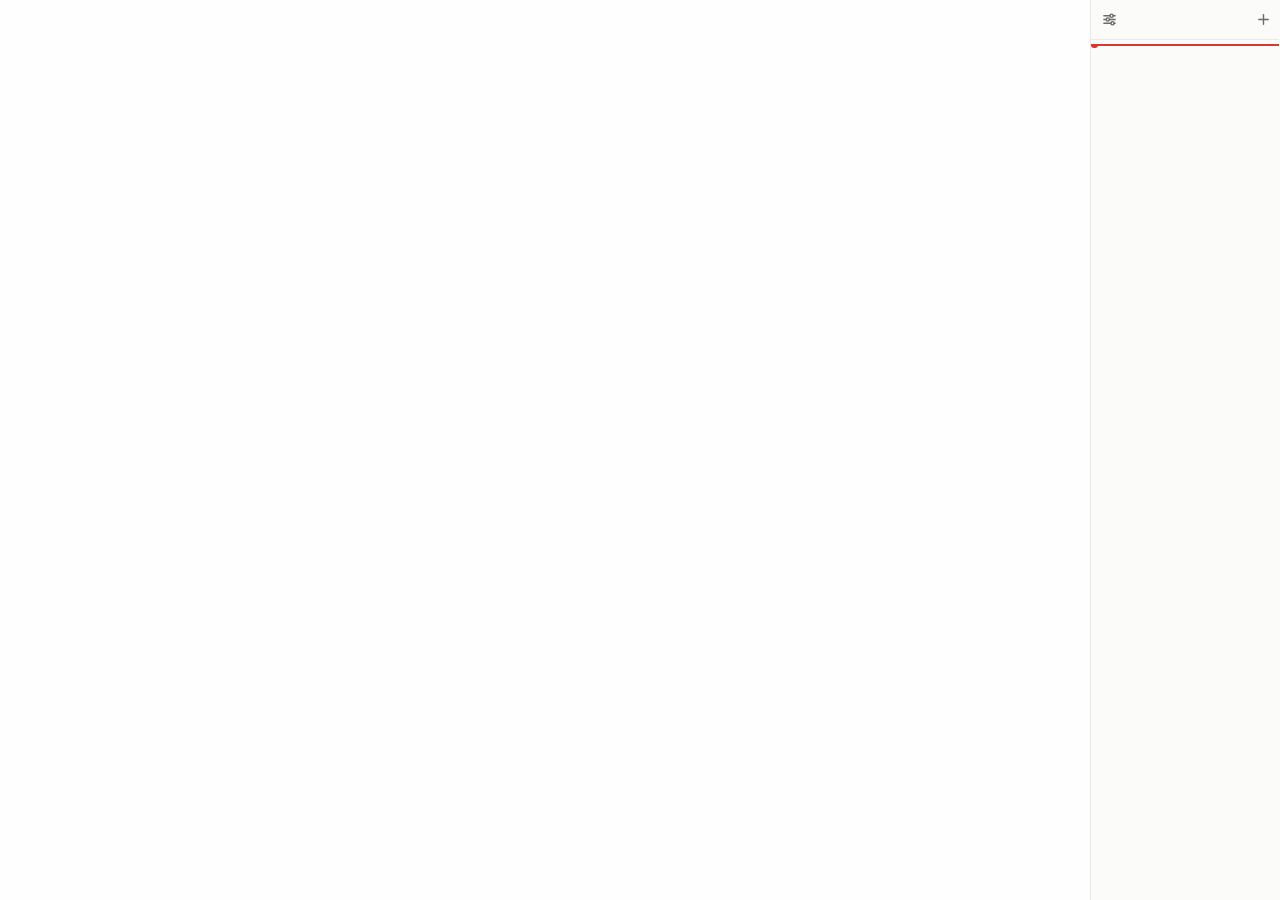
==== ui/index.html @ a6658f84 "Keep the 0 hour label inside the grid Co-Authored-By: Claude Sonnet 5.5 <noreply@anthropic.com>" ====
<!doctype html>
<html class="boot">
<head>
<meta charset="utf-8">
<link rel="stylesheet" href="theme.css">
<style>
  :root { --hour: 40px; --gutter: 22px; }
  * { box-sizing: border-box; margin: 0; }
  [hidden] { display: none !important; }
  /* "Highlight Active Event": a soft glow along the inside edge of the open sidebar, drawn above everything
     (hour labels and the time line included), below the modal backdrop. */
  #glow { position: absolute; inset: 0; z-index: 14; pointer-events: none; border-radius: inherit; transition: box-shadow .3s; }
  body.collapsed #glow { box-shadow: none !important; }
  #backdrop { position: absolute; inset: 0; z-index: 15; background: var(--scrim); }
  #sel { position: absolute; left: 1px; right: 2px; z-index: 4; border-radius: 6px; pointer-events: none;
    background: color-mix(in srgb, var(--focus) 22%, transparent); border: 1px solid var(--focus);
    color: var(--text); padding: 2px 6px; font: 500 10.5px var(--font); }
  #day { cursor: crosshair; }

  html, body { height: 100%; color: var(--text); overflow: hidden;
    font: 12px/1.4 var(--font); -webkit-font-smoothing: antialiased; user-select: none; cursor: default; }
  /* Fixed-width content anchored to the screen edge: the window only reveals it, so nothing reflows while it slides. */
  /* Not plain `transparent`: then the body background would be propagated to the whole canvas and fill the
     island margin / edge strip with an opaque colour. 0.5% alpha is invisible but stops the propagation. */
  html { background: rgba(0, 0, 0, .005); }
  body { height: auto; background: var(--bg); display: flex; flex-direction: column; border-left: 1px solid var(--line); border-right: 1px solid transparent;
    position: absolute; top: var(--pad, 0px); bottom: var(--pad, 0px); right: var(--pad, 0px); left: auto;
    width: var(--w, 190px); min-width: var(--w, 190px); }
  :root[data-side="left"] body { right: auto; left: var(--pad, 0px); border-left-color: transparent; border-right-color: var(--line); }
  /* Island mode: a floating, fully bordered card with macOS-like rounded corners and a transparent margin. */
  :root[data-island] body { border-color: var(--line); border-radius: var(--r, 12px); }
  /* Slide mode: the window keeps its full width and slides; the body shrinks towards the visible sliver. */
  :root[data-slide] body { right: auto; left: var(--pad, 0px); }

  /* ---- auto-hidden strip: the same elements, transitioned (no swap), in step with the window slide ---- */
  body.collapsed, :root[data-side] body.collapsed, :root[data-island] body.collapsed {
    background: transparent; border-color: transparent !important; border-radius: 0; top: 0; bottom: 0; right: 0; }
  :root[data-side="left"] body.collapsed { right: auto; left: 0; }
  body.collapsed { width: 100%; min-width: 0; }
  :root[data-slide] body.collapsed { width: var(--strip, 10px); min-width: var(--strip, 10px); left: 0; right: auto; }
  :root[data-slide][data-side="left"] body.collapsed { left: calc(var(--ww, 190px) - var(--strip, 10px)); }
  body.collapsed header, body.collapsed #allday, body.collapsed .hour { opacity: 0; pointer-events: none; }
  body.collapsed #msg { display: none; }
  body.collapsed #day { margin-left: 0; }
  body.collapsed .ev .tm, body.collapsed .ev .tt { display: none; }
  body.collapsed .ev { font-size: 0 !important; padding: 0; border-radius: 2px; left: 1px !important; width: calc(100% - 2px) !important; opacity: var(--pv-op, .6); box-shadow: none; }
  body.collapsed .ev.past { opacity: calc(var(--pv-op, .6) * .5); }
  body.collapsed .ev.active { opacity: 1; }   /* the running event stays at full strength in the preview */
  body.collapsed #now { left: 0; }
  /* Hovering the strip: preview bars fade out in 0.1 s while the sidebar is about to open. */
  body.collapsed.hover .ev, body.collapsed.hover .ev.past, body.collapsed.hover .ev.active, body.collapsed.hover #now { opacity: 0; transition: opacity .1s linear; }
  /* Transitions live on the collapsed state only: collapsing animates, expanding is instant. */
  body.collapsed { transition: width .16s ease-out, min-width .16s ease-out, left .16s ease-out, right .16s ease-out, top .16s ease-out,
    bottom .16s ease-out, border-radius .16s ease-out, background-color .16s, border-color .16s; }
  body.collapsed header, body.collapsed #allday, body.collapsed .hour, body.collapsed #day, body.collapsed .ev {
    transition: opacity .16s ease-out, margin .16s ease-out, left .16s ease-out, width .16s ease-out,
    padding .16s ease-out, border-radius .16s; }

  /* ---- header ---- */
  /* min-height: the buttons are absolutely positioned, so without weekday/date the header would collapse. */
  header { text-align: center; padding: 10px 40px 9px; border-bottom: 1px solid var(--line); position: relative; min-height: 40px; }
  header b, header span { display: block; white-space: nowrap; overflow: hidden; text-overflow: ellipsis; }
  header b { font: 500 16px/1.15 var(--serif); letter-spacing: -.02em; }
  header span { margin-top: 2px; color: var(--muted); font-size: 10.5px; letter-spacing: .01em; }
  header .tools { position: absolute; left: 5px; top: 7px; display: flex; flex-direction: column; gap: 2px; }
  header .tools.r { left: auto; right: 5px; }
  header button { width: 24px; height: 24px; display: grid; place-items: center; border: 0; border-radius: 6px;
    background: transparent; color: var(--muted); cursor: pointer; transition: background-color .12s, color .12s, transform .12s; }
  header button:hover { background: var(--hover); color: var(--text); }
  header button:active { transform: scale(.94); }
  header svg { width: 15px; height: 15px; fill: none; stroke: currentColor; stroke-width: 1.5; stroke-linecap: round; stroke-linejoin: round; }
  :focus-visible { outline: 2px solid var(--focus); outline-offset: 1px; }

  /* ---- timeline ---- */
  #allday { padding: 4px 4px 0 var(--gutter); }
  #allday div { border-radius: 6px; padding: 2px 6px; margin-bottom: 2px; font-weight: 500;
    white-space: nowrap; overflow: hidden; text-overflow: ellipsis; }
  #scroll { flex: 1; overflow: hidden; min-height: 0; }
  #day { position: relative; height: 100%; margin-left: var(--gutter); }
  .hour { position: absolute; left: calc(var(--gutter) * -1); right: 0; border-top: 1px solid var(--line); pointer-events: none; }
  .hour span { position: absolute; left: 0; width: calc(var(--gutter) - 5px); text-align: right; top: -6px;
    background: var(--bg); color: var(--muted); font: 500 9px/12px var(--font); letter-spacing: 0; }
  /* Labels sit centred on their line; the first one would stick out above the grid and get clipped. */
  .hour[data-h="0"] span { top: 1px; }
  .ev { position: absolute; border-radius: 6px; padding: 0 6px; overflow: hidden; font-weight: 500; line-height: 1.2;
    font-size: var(--ev-fs, 11px); display: flex; align-items: center; gap: 6px; }
  .ev .tt { flex: 1 1 auto; min-width: 0; overflow: hidden; text-overflow: ellipsis; white-space: nowrap; }
  .ev .tm { flex: none; font-size: .88em; opacity: .78; white-space: nowrap; }
  /* Tiers by rendered height: l2 = title + time on two lines, l1 = one line (time beside the title),
     l0 = compact title only, mini = too small for text (name stays in the tooltip). */
  .ev.l2 { flex-direction: column; align-items: flex-start; justify-content: flex-start; gap: 1px; padding-top: 4px; }
  .ev.l2 .tt { flex: 0 1 auto; width: 100%; }
  .ev.l2.tall .tt { white-space: normal; display: -webkit-box; -webkit-line-clamp: 2; -webkit-box-orient: vertical; }
  .ev.l0 { font-size: calc(var(--ev-fs, 11px) - 1px); }
  .ev.mini { font-size: 0; padding: 0; }
  .ev.active { z-index: 7; box-shadow: 0 0 0 1px var(--bg), 0 0 0 2.5px var(--ev-c), 0 0 8px 1px color-mix(in srgb, var(--ev-c) 45%, transparent); }
  .ev.editable { cursor: grab; }
  .ev.dragging { z-index: 8; cursor: grabbing; outline: 2px solid var(--text); outline-offset: -1px; }
  #tip { position: absolute; z-index: 12; left: 2px; padding: 2px 7px; border-radius: 6px; background: var(--panel);
    border: 1px solid var(--line); color: var(--text); font: 500 10.5px var(--font); font-variant-numeric: tabular-nums;
    pointer-events: none; white-space: nowrap; }
  #now { position: absolute; left: calc(var(--gutter) * -1); right: 0; height: 1.5px; background: var(--now); z-index: 10; pointer-events: none; }
  #now::before { content: ""; position: absolute; left: 0; top: -2.5px; width: 6.5px; height: 6.5px; border-radius: 50%; background: var(--now); }
  #msg { padding: 16px 12px; color: var(--muted); text-align: center; line-height: 1.5; font-size: 11px; }

  /* ---- color menu & event form: flat panels, hairline borders ---- */
  #cmenu { position: absolute; z-index: 30; padding: 10px; background: var(--panel); border: 1px solid var(--line);
    border-radius: 10px; display: grid; grid-template-columns: repeat(6, 18px); gap: 8px; }
  #cmenu .sw { width: 18px; height: 18px; border-radius: 50%; border: 0; cursor: pointer; padding: 0;
    outline: 1px solid color-mix(in srgb, var(--text) 14%, transparent); outline-offset: 0; transition: transform .12s; }
  #cmenu .sw:hover { transform: scale(1.18); }
  #cmenu.list { grid-template-columns: 1fr; gap: 2px; padding: 6px; min-width: 150px; }
  #cmenu .acts { grid-column: 1 / -1; display: flex; flex-direction: column; margin: 2px -4px -4px; }
  #cmenu .act { text-align: left; padding: 6px 8px; border: 0; border-radius: 6px; background: none;
    color: var(--text); font: 500 12px var(--font); cursor: pointer; }
  #cmenu .act:hover { background: var(--hover); }
  #cmenu .act.danger { color: var(--danger); }
  .is-hidden { opacity: .45; outline: 1px dashed var(--muted); outline-offset: -1px; }

  #form { position: absolute; left: 8px; right: 8px; bottom: 8px; z-index: 20; padding: 12px;
    background: var(--panel); border: 1px solid var(--line); border-radius: 10px;
    display: flex; flex-direction: column; gap: 8px; user-select: text; }
  #form input, #form select { width: 100%; padding: 6px 8px; border-radius: 6px; border: 1px solid var(--line);
    background: var(--bg); color: var(--text); font: inherit; }
  #form input:focus, #form select:focus { outline: 2px solid var(--focus); outline-offset: -1px; border-color: transparent; }
  #form input[type=time] { font-size: 12px; }
  #form .row { display: flex; gap: 6px; align-items: center; color: var(--muted); }
  #form .row input { min-width: 0; }
  #form button { flex: 1; padding: 6px 0; border-radius: 6px; border: 1px solid var(--line);
    background: transparent; color: var(--text); font: 500 12px var(--font); cursor: pointer; transition: background-color .12s, transform .12s; }
  #form button:hover { background: var(--hover); }
  #form button:active { transform: scale(.98); }
  #form button.primary { background: var(--btn); border-color: var(--btn); color: var(--btn-ink); }
  #form button.primary:hover { opacity: .88; }
  #form button.danger { color: var(--danger); border-color: transparent; }
  #err { color: var(--danger); font-size: 11px; }
  #form { max-height: calc(100% - 16px); overflow-y: auto; }
  /* Narrow sidebars: stack the time fields, tighten paddings so nothing is cut off. */
  @media (max-width: 220px) {
    #form { left: 6px; right: 6px; bottom: 6px; padding: 8px; gap: 6px; }
    #form .row.times { flex-direction: column; align-items: stretch; gap: 4px; }
    #form .row.times .dash { display: none; }
    #form input, #form select { padding: 5px 6px; }
    header { padding-left: 34px; padding-right: 34px; }
    .ev { padding: 0 4px; gap: 4px; }
    .ev.l2 { padding-top: 3px; }
  }
  html.boot * { transition: none !important; }
</style>
</head>
<body>
<header>
  <div class="tools">
    <button id="gear" title="Settings" aria-label="Settings"><svg viewBox="0 0 16 16"><path d="M2 4h6.5M11.9 4H14M2 8h2.5M7.9 8H14M2 12h7.5M12.9 12H14"/><circle cx="10.2" cy="4" r="1.7"/><circle cx="6.2" cy="8" r="1.7"/><circle cx="11.2" cy="12" r="1.7"/></svg></button>
  </div>
  <b id="weekday"></b><span id="date"></span>
  <div class="tools r"><button id="add" title="New event" aria-label="New event"><svg viewBox="0 0 16 16"><path d="M8 3v10M3 8h10"/></svg></button></div>
</header>
<div id="msg" hidden>Waiting for calendar access…<br>System Settings → Privacy &amp; Security → Calendars</div>
<div id="allday"></div>
<div id="scroll"><div id="day"><div id="now"></div><div id="sel" hidden></div></div></div>

<div id="glow"></div>
<div id="backdrop" hidden></div>
<div id="cmenu" hidden></div>
<form id="form" hidden>
  <input id="f-title" placeholder="Event title" autocomplete="off" required>
  <select id="f-cal"></select>
  <div class="row times"><input id="f-start" type="time" required><span class="dash">–</span><input id="f-end" type="time" required></div>
  <div id="err"></div>
  <div class="row"><button type="button" id="f-cancel">Cancel</button><button class="primary">Save</button></div>
</form>

<script src="palette.js"></script>
<script>
// Initial state arrives synchronously from Rust, so the first paint is already correct.
const SC = window.__SC || {};
if (SC.slide) document.documentElement.dataset.slide = '';
if (SC.collapsed) document.body.classList.add('collapsed');
requestAnimationFrame(() => requestAnimationFrame(() => document.documentElement.classList.remove('boot')));
const { invoke } = window.__TAURI__.core;
const { listen } = window.__TAURI__.event;
const $ = (id) => document.getElementById(id);
let HOUR = 40, MIN = HOUR / 60;  // fitted to the window height so all 24 h are always visible
let events = [], calendars = [], cfg = {}, dayStart = 0, scrolled = false, editing = null;

for (let h = 0; h < 24; h++) {
  const el = document.createElement('div');
  el.className = 'hour';
  el.dataset.h = h;
  $('day').appendChild(el);
}

// Fit exactly 24 hours into the available height; no scrolling.
function fit() {
  const h = $('scroll').clientHeight;
  if (!h) return;
  HOUR = h / 24; MIN = HOUR / 60;
  document.querySelectorAll('.hour').forEach((el) => (el.style.top = el.dataset.h * HOUR + 'px'));
  // Small screens get tighter rows: scale entry text with the hour height (9.5-12 px).
  document.documentElement.style.setProperty('--ev-fs', Math.max(9.5, Math.min(12, HOUR * 0.27)) + 'px');
}

// One place builds an entry's geometry and content, used by render() and while dragging.
function styleEv(el, e, start, end) {
  const top = Math.max(0, (start - dayStart) / 60000) * MIN;
  const bottom = Math.min(24 * 60, (end - dayStart) / 60000) * MIN;
  const h = Math.max(16, bottom - top - 1);
  el.style.top = top + 'px';
  el.style.height = h + 'px';
  el.classList.remove('l2', 'l1', 'l0', 'mini', 'tall');
  const tier = h >= 40 ? 'l2' : 'l1';
  el.classList.add(tier);
  if (h >= 60) el.classList.add('tall');
  el.textContent = '';
  const tt = document.createElement('span');
  tt.className = 'tt'; tt.textContent = e.title;
  el.appendChild(tt);
  // Inline time only in a full-width column (side-by-side entries are too narrow for it).
  if (tier === 'l2' || (e.cols || 1) === 1) {
    const tm = document.createElement('span');
    tm.className = 'tm'; tm.textContent = `${hm(start)}–${hm(end)}`;
    el.appendChild(tm);
  }
  el.title = `${e.title} · ${e.calendar} · ${hm(start)}–${hm(end)}`;
}
function showTip(el, start, end) {
  let tip = $('tip');
  if (!tip) { tip = document.createElement('div'); tip.id = 'tip'; $('day').appendChild(tip); }
  tip.hidden = false;
  tip.textContent = `${hm(start)}–${hm(end)}`;
  const top = parseFloat(el.style.top), h = parseFloat(el.style.height);
  tip.style.top = (top >= 24 ? top - 23 : top + h + 4) + 'px';
}

const pad = (n) => String(n).padStart(2, '0');
const hm24 = (ms) => { const d = new Date(ms); return `${pad(d.getHours())}:${pad(d.getMinutes())}`; };
// Display format honours "Use 12-Hour Time Format"; inputs of type=time always need hm24.
const hm = (ms) => {
  if (!cfg.use_12_hour) return hm24(ms);
  const d = new Date(ms);
  return `${d.getHours() % 12 || 12}:${pad(d.getMinutes())}`;   // 12-hour clock, no AM/PM
};
const atTime = (str) => { const [h, m] = str.split(':').map(Number); const d = new Date(dayStart); d.setHours(h, m, 0, 0); return d.getTime(); };
function hourLabel(h) {
  return cfg.use_12_hour ? h % 12 || 12 : h;
}
function fmtLeft(ms) {
  const m = Math.max(1, Math.round(ms / 60000));
  return m >= 60 ? `${Math.floor(m / 60)}h ${m % 60}m` : `${m}m`;
}

function applyTheme() {
  const root = document.documentElement;
  if (cfg.theme === 'light' || cfg.theme === 'dark') root.dataset.theme = cfg.theme; else delete root.dataset.theme;
  root.style.setProperty('--w', cfg.width + 'px');
  const pad = cfg.island_mode ? 8 : 0;
  root.style.setProperty('--pad', pad + 'px');
  root.style.setProperty('--ww', cfg.width + 2 * pad + 'px');
  if (cfg.island_mode) root.dataset.island = ''; else delete root.dataset.island;
  $('weekday').hidden = !cfg.show_weekday;
  document.querySelector('header').hidden = !cfg.show_header;
  root.style.setProperty('--strip', cfg.strip_width + 'px');
  root.style.setProperty('--pv-op', cfg.preview_opacity);
  $('date').hidden = !cfg.show_date;
  root.dataset.side = cfg.side;
  document.querySelectorAll('.hour').forEach((el) => (el.innerHTML = `<span>${hourLabel(+el.dataset.h)}</span>`));
  $('now').hidden = !cfg.show_time_indicator;
}

// Lay overlapping events side by side in columns.
// Calendar priority = its position in Settings → Calendars (lower index wins).
const rank = (e) => { const i = cfg.calendars.findIndex((c) => c.id === e.calendar_id); return i < 0 ? 1e6 : i; };

function layout(list) {
  const cols = [];
  list.sort((a, b) => a.start - b.start || rank(a) - rank(b) || b.end - a.end);
  for (const e of list) {
    let i = cols.findIndex((end) => end <= e.start);
    if (i < 0) { i = cols.length; cols.push(0); }
    cols[i] = e.end;
    e.col = i;
  }
  for (const e of list) {
    e.cols = 1 + Math.max(...list.filter((o) => o.start < e.end && o.end > e.start).map((o) => o.col));
  }
}

// ---- custom colors, drag to move, drag edges to resize ---------------------------

// Black or white text, whichever reads better on the entry colour (WCAG relative luminance).
function ink(hex) {
  const m = /^#?([0-9a-f]{6})$/i.exec(hex || '');
  if (!m) return '#fff';
  const [r, g, b] = [0, 2, 4].map((i) => {
    const c = parseInt(m[1].slice(i, i + 2), 16) / 255;
    return c <= 0.03928 ? c / 12.92 : ((c + 0.055) / 1.055) ** 2.4;
  });
  const L = 0.2126 * r + 0.7152 * g + 0.0722 * b;
  return 1.05 / (L + 0.05) >= (L + 0.05) / 0.05 ? '#ffffff' : '#111111';
}
const darkMq = matchMedia('(prefers-color-scheme: dark)');
const isDark = () => scIsDark(cfg.theme);
const tone = (p) => scTone(p, cfg.theme);
// A calendar can override its colour in Settings → Calendars; otherwise its own colour, livened up.
const calPref = (e) => (cfg.calendars || []).find((c) => c.id === e.calendar_id) || {};
function defaultColor(e) {
  const p = scFind(calPref(e).color);
  return p ? tone(p) : scSoften(e.color, cfg.theme);
}
function colorOf(e) {
  const custom = (cfg.event_colors || {})[e.id];
  const p = scFind(custom);
  if (p) return tone(p);
  return /^#/.test(custom || '') ? custom : defaultColor(e);
}
darkMq.addEventListener('change', () => render());

function closeColorMenu() {
  if ($('cmenu').hidden) return;
  $('cmenu').hidden = true;
  if ($('form').hidden) invoke('set_pinned', { pinned: false });
}

// Right-click menu; hovering a swatch previews the colour on the entry itself.
let showHidden = false;                       // "Show hidden events" view, per session
const isHiddenEv = (e) => (cfg.hidden_events || []).includes(e.id);

function addAction(menu, label, fn, danger) {
  const b = document.createElement('button');
  b.className = 'act' + (danger ? ' danger' : '');
  b.textContent = label;
  b.onclick = fn;
  menu.appendChild(b);
  return b;
}
function showMenu(menu, m) {
  menu.hidden = false;
  invoke('set_pinned', { pinned: true });
  menu.style.left = Math.max(6, Math.min(innerWidth - menu.offsetWidth - 6, m.clientX - menu.offsetWidth / 2)) + 'px';
  menu.style.top = Math.max(6, Math.min(innerHeight - menu.offsetHeight - 6, m.clientY + 10)) + 'px';
}

// Right-click on the empty board.
function openBoardMenu(m) {
  if (document.body.classList.contains('collapsed')) return;
  const menu = $('cmenu');
  menu.innerHTML = '';
  menu.classList.add('list');
  menu.style.gridTemplateColumns = '';
  addAction(menu, 'Reload', async () => { closeColorMenu(); calendars = []; await loadConfig(); refresh(); });
  const n = (cfg.hidden_events || []).length;
  addAction(menu, (showHidden ? 'Hide' : 'Show') + ' hidden events' + (n ? ` (${n})` : ''),
    () => { showHidden = !showHidden; closeColorMenu(); render(); });
  addAction(menu, 'Settings…', () => { closeColorMenu(); invoke('open_settings'); });
  showMenu(menu, m);
}
document.addEventListener('contextmenu', (m) => {
  m.preventDefault();                           // no WebKit menu (Reload / Inspect) anywhere
  if (!m.target.closest('.ev, #cmenu, #form, #allday > div')) openBoardMenu(m);
});

// Right-click on an entry: colour, hide, delete. Hovering a swatch previews the colour on the entry.
function openColorMenu(m, e, el) {
  if (document.body.classList.contains('collapsed')) return;
  const current = colorOf(e);
  const menu = $('cmenu');
  menu.classList.remove('list');
  const preview = (c) => { el.style.background = c; el.style.color = ink(c); };
  const commit = (id) => { invoke('set_event_color', { id: e.id, color: id }); closeColorMenu(); };
  menu.innerHTML = '';
  for (const p of PALETTE) {
    const b = document.createElement('button');
    b.className = 'sw'; b.style.background = tone(p); b.title = p.id;
    b.onmouseenter = () => preview(tone(p));
    b.onmouseleave = () => preview(current);
    b.onclick = () => commit(p.id);
    menu.appendChild(b);
  }
  // Actions: a tight list under the swatches; "Use calendar colour" is just another item.
  const acts = document.createElement('div');
  acts.className = 'acts';
  menu.appendChild(acts);
  const reset = addAction(acts, 'Use calendar colour', () => commit(null));
  reset.onmouseenter = () => preview(defaultColor(e));
  reset.onmouseleave = () => preview(current);
  addAction(acts, isHiddenEv(e) ? 'Unhide event' : 'Hide event',
    () => { invoke('set_event_hidden', { id: e.id, hidden: !isHiddenEv(e) }); closeColorMenu(); });
  if (e.editable) {
    // Two clicks: deleting removes the event from the calendar itself.
    addAction(acts, 'Delete event', function () {
      if (!this.dataset.sure) { this.dataset.sure = '1'; this.textContent = 'Click again to delete'; return; }
      invoke('delete_event', { id: e.id }).then(() => { closeColorMenu(); refresh(); }).catch((err) => console.error(err));
    }, true);
  }

  // As many swatch columns as fit the sidebar (6, 4, 3 or 2), so the menu is never cut off.
  const fit = Math.floor((innerWidth - 12 - 20 + 8) / 26);
  const cols = [6, 4, 3, 2].find((n) => n <= fit) || 2;
  menu.style.gridTemplateColumns = `repeat(${cols}, 18px)`;
  showMenu(menu, m);
}
document.addEventListener('mousedown', (ev) => { if (!$('cmenu').hidden && !$('cmenu').contains(ev.target)) closeColorMenu(); }, true);

// Grab the top/bottom edge to resize, the body to move. Snaps to 15 min; a plain click opens the form.
let evDrag = null;
function edgeMode(m, el) {
  const r = el.getBoundingClientRect(), y = m.clientY - r.top, edge = r.height > 28 ? 5 : 4;
  return y < edge && r.height > 28 ? 'top' : y > r.height - edge ? 'bottom' : 'move';
}
function startEvDrag(m, e, el) {
  m.preventDefault(); m.stopPropagation();
  evDrag = { e, el, mode: edgeMode(m, el), y0: m.clientY, ns: e.start, ne: e.end, moved: false };
}
window.addEventListener('mousemove', (m) => {
  if (!evDrag) return;
  const d = evDrag, dy = m.clientY - d.y0;
  if (!d.moved && Math.abs(dy) < 3) return;
  d.moved = true; d.el.classList.add('dragging');
  const step = Math.round(dy / MIN / 15) * 15 * 60000, dayEnd = dayStart + 864e5, min15 = 15 * 60000;
  let { start, end } = d.e;
  if (d.mode === 'move') {
    const len = end - start;
    start = Math.max(dayStart, Math.min(dayEnd - len, start + step)); end = start + len;
  } else if (d.mode === 'top') {
    start = Math.max(dayStart, Math.min(end - min15, start + step));
  } else {
    end = Math.min(dayEnd, Math.max(start + min15, end + step));
  }
  d.ns = start; d.ne = end;
  styleEv(d.el, d.e, start, end);
  showTip(d.el, start, end);
});
window.addEventListener('mouseup', async () => {
  if (!evDrag) return;
  const d = evDrag; evDrag = null;
  d.el.classList.remove('dragging');
  if ($('tip')) $('tip').hidden = true;
  if (!d.moved) { openForm(d.e); return; }
  try {
    await invoke('save_event', { event: { id: d.e.id, title: d.e.title, calendar_id: d.e.calendar_id, start: d.ns, end: d.ne } });
  } catch (err) { console.error(err); }
  refresh();
});

function render() {
  fit();
  const now = Date.now();
  document.querySelectorAll('.ev').forEach((el) => el.remove());
  $('allday').innerHTML = '';

  const shown = events.filter((e) => (cfg.calendars.find((c) => c.id === e.calendar_id) || {}).visible !== false
    && (showHidden || !isHiddenEv(e)));
  const timed = shown.filter((e) => !e.all_day);
  layout(timed);
  if (cfg.display_all_day_events) {
    for (const e of shown.filter((e) => e.all_day).sort((a, b) => rank(a) - rank(b))) {
      const el = document.createElement('div');
      el.style.background = colorOf(e);
      el.style.color = ink(colorOf(e));
      el.textContent = e.title;
      if (isHiddenEv(e)) el.classList.add('is-hidden');
      el.oncontextmenu = (m) => { m.preventDefault(); openColorMenu(m, e, el); };
      $('allday').appendChild(el);
    }
  }
  for (const e of [...timed].sort((a, b) => rank(b) - rank(a))) {
    const el = document.createElement('div');
    el.className = 'ev' + (e.editable ? ' editable' : '');
    el.style.cssText = `left:calc(${(e.col / e.cols) * 100}% + 3px);width:calc(${100 / e.cols}% - 6px);` +
      `background:${colorOf(e)};color:${ink(colorOf(e))}`;
    styleEv(el, e, e.start, e.end);
    if (isHiddenEv(e)) el.classList.add('is-hidden');
    if (cfg.show_glowing_border && e.start <= now && e.end > now) {
      el.classList.add('active');
      el.style.setProperty('--ev-c', colorOf(e));
    }
    el.oncontextmenu = (m) => { m.preventDefault(); openColorMenu(m, e, el); };
    if (e.editable) {
      el.onmousedown = (m) => { if (m.button === 0 && !document.body.classList.contains('collapsed')) startEvDrag(m, e, el); };
      el.onmousemove = (m) => { if (!evDrag) el.style.cursor = edgeMode(m, el) === 'move' ? 'grab' : 'ns-resize'; };
    }
    $('day').appendChild(el);
  }

  const nowY = ((now - dayStart) / 60000) * MIN;
  $('now').style.top = nowY + 'px';

  // Menu bar: current event with time left, else the next one.
  const cur = timed.find((e) => e.start <= now && e.end > now);
  $('glow').style.boxShadow = cfg.show_glowing_border && cur && !document.body.classList.contains('collapsed')
    ? `inset 0 0 10px 0 color-mix(in srgb, ${colorOf(cur)} 70%, transparent)` : 'none';
  const next = timed.find((e) => e.start > now);
  let title = 'Calendar';
  if (cur) {
    const left = cfg.show_duration_in_menu_bar ? `${fmtLeft(cur.end - now)} left` : '';
    title = cfg.show_title_in_menu_bar ? (left ? `${cur.title} (${left})` : cur.title) : (left || 'Calendar');
  } else if (next) {
    const inn = cfg.show_duration_in_menu_bar ? `in ${fmtLeft(next.start - now)}` : '';
    title = cfg.show_title_in_menu_bar ? `${next.title} ${inn}`.trim() : (inn ? `Next ${inn}` : 'Calendar');
  } else if (cfg.show_title_in_menu_bar) {
    title = 'No more events';
  }
  invoke('set_title', { title });

}

// ---- add / edit -----------------------------------------------------------

function nextFreeSlot() {
  const busy = events.filter((e) => !e.all_day);
  let t = Math.ceil(Date.now() / 1800000) * 1800000;
  while (busy.some((e) => e.start < t + 3600000 && e.end > t)) t += 1800000;
  return t;
}

// Centers the modal on the entry (or the window when there is none), kept fully on screen.
function placeForm(startMs, endMs, anchored) {
  const f = $('form'), margin = 6;
  const h = f.offsetHeight;
  let top = (innerHeight - h) / 2;
  if (anchored) {
    const dayTop = $('day').getBoundingClientRect().top;
    const mid = dayTop + (((startMs + endMs) / 2 - dayStart) / 60000) * MIN;
    top = mid - h / 2;
  }
  f.style.bottom = 'auto';
  f.style.top = Math.max(margin, Math.min(innerHeight - h - margin, top)) + 'px';
}

function openForm(ev, startMs, endMs) {
  editing = ev && ev.id ? ev : null;
  // Priority = order in Settings → Calendars: top one is listed first and preselected.
  // Hidden calendars are left out (except the one the edited event already belongs to).
  const idx = (c) => { const i = cfg.calendars.findIndex((p) => p.id === c.id); return i < 0 ? 1e6 : i; };
  const hiddenCal = (c) => (cfg.calendars.find((p) => p.id === c.id) || {}).visible === false;
  const writable = calendars
    .filter((c) => c.writable && (!hiddenCal(c) || (ev && ev.calendar_id === c.id)))
    .sort((a, b) => idx(a) - idx(b));
  $('f-cal').innerHTML = writable.map((c) => `<option value="${c.id}">${c.title}</option>`).join('');
  const start = ev ? ev.start : startMs ?? (cfg.suggest_events ? nextFreeSlot() : Math.ceil(Date.now() / 900000) * 900000);
  $('f-title').value = ev ? ev.title : '';
  $('f-start').value = hm24(start);
  $('f-end').value = hm24(ev ? ev.end : endMs ?? start + 3600000);
  if (ev) $('f-cal').value = ev.calendar_id;
  $('err').textContent = '';
  $('form').hidden = false;
  $('backdrop').hidden = false;
  placeForm(start, ev ? ev.end : endMs ?? start + 3600000, !!(ev || startMs));
  invoke('set_pinned', { pinned: true });
  setTimeout(() => $('f-title').focus(), 50);
}

function closeForm() {
  $('form').hidden = true;
  $('backdrop').hidden = true;
  $('sel').hidden = true;
  invoke('set_pinned', { pinned: false });
}

$('add').onclick = () => openForm(null);
$('gear').onclick = () => invoke('open_settings');
$('f-cancel').onclick = closeForm;
$('backdrop').onclick = closeForm;

// Click and drag on the timeline to create an event, then confirm in the modal.
const SNAP = 15; // minutes
const minuteAt = (e) => {
  const y = e.clientY - $('day').getBoundingClientRect().top;
  return Math.max(0, Math.min(24 * 60, Math.round(y / MIN / SNAP) * SNAP));
};
let drag = null;
$('day').onmousedown = (e) => {
  if (e.button !== 0 || e.target.closest('.ev') || !$('form').hidden) return;
  drag = { from: minuteAt(e), to: minuteAt(e), moved: false };
};
window.addEventListener('mousemove', (e) => {
  if (!drag) return;
  drag.to = minuteAt(e);
  if (drag.to !== drag.from) drag.moved = true;
  if (!drag.moved) return;
  const a = Math.min(drag.from, drag.to), b = Math.max(drag.from, drag.to);
  const sel = $('sel');
  sel.hidden = false;
  sel.style.top = a * MIN + 'px';
  sel.style.height = Math.max(8, (b - a) * MIN) + 'px';
  sel.textContent = `${hm(dayStart + a * 60000)} – ${hm(dayStart + b * 60000)}`;
});
window.addEventListener('mouseup', () => {
  if (!drag) return;
  const { from, to, moved } = drag;
  drag = null;
  const a = Math.min(from, to), b = Math.max(from, to);
  const start = dayStart + a * 60000;
  openForm(null, start, moved ? dayStart + b * 60000 : start + 3600000);
});
document.addEventListener('keydown', (e) => { if (e.key === 'Escape') { closeColorMenu(); closeForm(); } });

$('form').onsubmit = async (e) => {
  e.preventDefault();
  const start = atTime($('f-start').value), end = atTime($('f-end').value);
  if (end <= start) { $('err').textContent = 'End must be after start'; return; }
  try {
    await invoke('save_event', { event: {
      id: editing ? editing.id : null, title: $('f-title').value.trim() || 'Untitled',
      calendar_id: $('f-cal').value || null, start, end } });
    closeForm();
    refresh();
  } catch (err) { $('err').textContent = String(err); }
};

// ---- data -----------------------------------------------------------------

async function loadConfig() {
  cfg = await invoke('get_settings');
  applyTheme();
  render();
}

async function refresh() {
  const d = new Date(); d.setHours(0, 0, 0, 0);
  if (d.getTime() !== dayStart) scrolled = false;
  dayStart = d.getTime();
  $('weekday').textContent = d.toLocaleDateString(undefined, { weekday: 'long' });
  $('date').textContent = d.toLocaleDateString(undefined, { month: 'long', day: 'numeric', year: 'numeric' });

  const ok = await invoke('has_access');
  $('msg').hidden = ok;
  if (ok) {
    events = await invoke('get_events', { start: dayStart, end: dayStart + 864e5 });
    if (!calendars.length) calendars = await invoke('get_calendars');
  }
  render();
}

function setCollapsed(on) {
  document.body.classList.remove('hover');
  document.body.classList.toggle('collapsed', on);
  if (on) closeForm();
  render();
}
new ResizeObserver(() => render()).observe($('scroll'));
document.addEventListener('mouseover', () => { if (document.body.classList.contains('collapsed')) document.body.classList.add('hover'); });
document.documentElement.addEventListener('mouseleave', () => document.body.classList.remove('hover'));
listen('collapsed', (e) => setCollapsed(e.payload));
listen('settings-changed', () => { calendars = []; loadConfig().then(refresh); });
listen('new-event', () => openForm(null));
loadConfig().then(refresh);
invoke('slide_mode_enabled').then((on) => { if (on) document.documentElement.dataset.slide = ''; });
invoke('is_collapsed').then(setCollapsed);

// Until calendar access is granted, check every second; afterwards every 30 s.
let lastRefresh = 0, haveAccess = false;
setInterval(async () => {
  const due = Date.now() - lastRefresh > (haveAccess ? 30000 : 1000);
  if (!due) return;
  lastRefresh = Date.now();
  if (evDrag || !$('cmenu').hidden) return;
  if ($('form').hidden) await refresh(); else render();
  haveAccess = $('msg').hidden;
}, 1000);
</script>
</body>
</html>
---- ui/theme.css ----
/* SideCal design tokens. Warm monochrome, one scarce accent, text contrast >= 4.5:1. */
:root {
  --font: 'SF Pro Text', -apple-system, BlinkMacSystemFont, 'Helvetica Neue', sans-serif;
  --serif: ui-serif, 'New York', 'Newsreader', Georgia, serif;
  /* No monospace/digital look: numbers use the UI font with tabular (equal-width) digits. */
  --mono: var(--font);

  /* dark (default) */
  --bg: #1c1c1b; --panel: #242423; --line: #363633; --hover: #2d2d2b;
  --text: #ecebe8; --muted: #a3a09a;
  --btn: #ecebe8; --btn-ink: #111111;
  --focus: #0a84ff; --danger: #ff8a86; --now: #ff6961; --scrim: rgba(0, 0, 0, .5);
  --scheme: dark;
}
:root[data-theme="light"] {
  --bg: #fbfbfa; --panel: #ffffff; --line: #eaeaea; --hover: #f1f0ee;
  --text: #111111; --muted: #6b6965;
  --btn: #111111; --btn-ink: #ffffff;
  --focus: #007aff; --danger: #9f2f2d; --now: #d93831; --scrim: rgba(17, 17, 17, .22);
  --scheme: light;
}
@media (prefers-color-scheme: light) {
  :root:not([data-theme]) {
    --bg: #fbfbfa; --panel: #ffffff; --line: #eaeaea; --hover: #f1f0ee;
    --text: #111111; --muted: #6b6965;
    --btn: #111111; --btn-ink: #ffffff;
    --focus: #007aff; --danger: #9f2f2d; --now: #d93831; --scrim: rgba(17, 17, 17, .22);
    --scheme: light;
  }
}

/* Equal-width digits keep hours and times aligned without a monospace face. */
.hour span, .tm, #sel, #form input[type=time], kbd, input[type=text], #width-v, .stat b, #date {
  font-variant-numeric: tabular-nums !important;
}

/* color-scheme on <html> would paint an opaque canvas behind transparent areas (island margin, edge strip). */
html { color-scheme: normal; }
body { color-scheme: var(--scheme); }
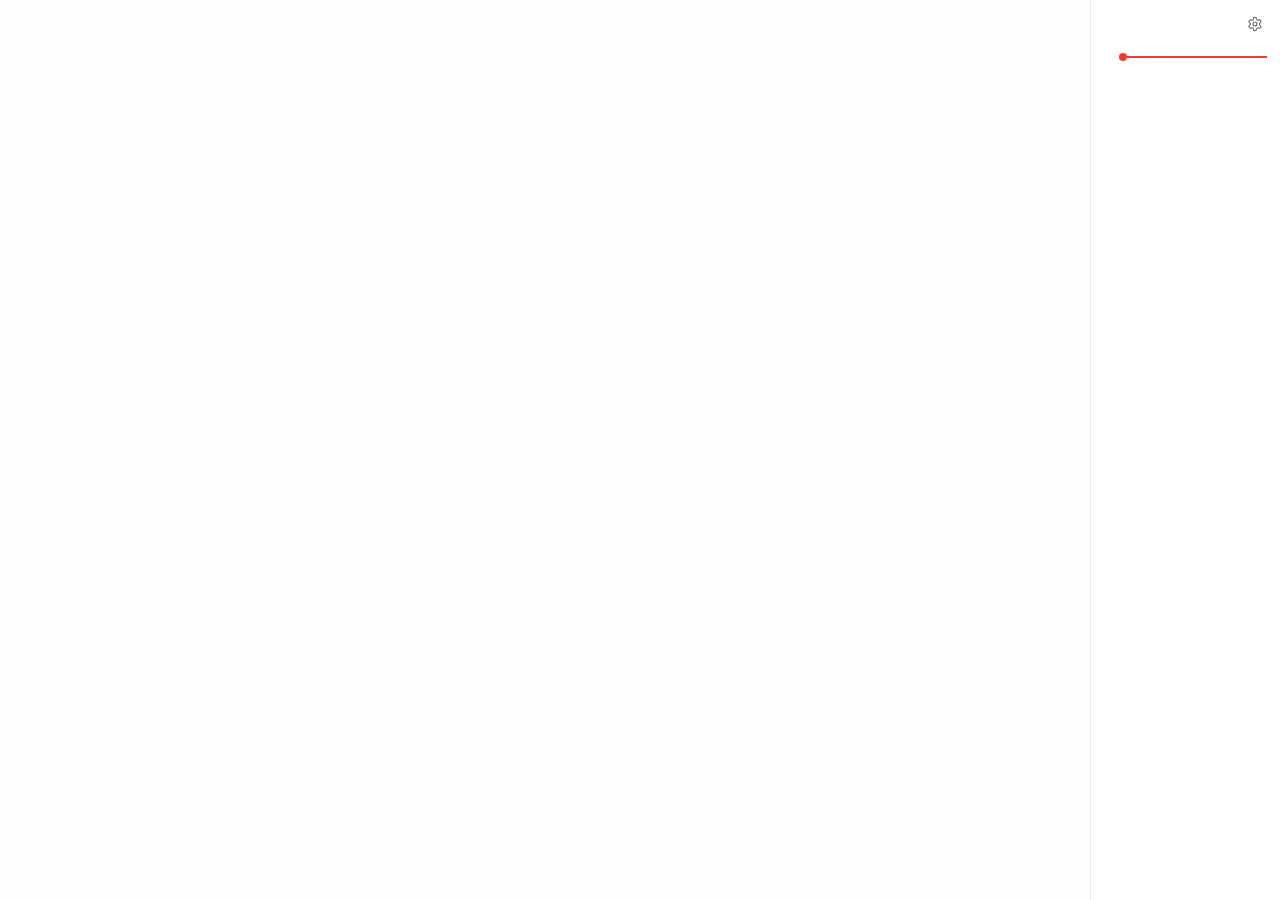
==== commit 9f07de31: "Apple-style redesign, scroll zoom with mini-map, translations (pl/de/es/fr) Left-aligned header with" ====
--- a/ui/index.html
+++ b/ui/index.html
@@ -4,7 +4,7 @@
 <meta charset="utf-8">
 <link rel="stylesheet" href="theme.css">
 <style>
-  :root { --hour: 40px; --gutter: 22px; }
+  :root { --hour: 40px; --gutter: 32px; }
   * { box-sizing: border-box; margin: 0; }
   [hidden] { display: none !important; }
   /* "Highlight Active Event": a soft glow along the inside edge of the open sidebar, drawn above everything
@@ -12,13 +12,10 @@
   #glow { position: absolute; inset: 0; z-index: 14; pointer-events: none; border-radius: inherit; transition: box-shadow .3s; }
   body.collapsed #glow { box-shadow: none !important; }
   #backdrop { position: absolute; inset: 0; z-index: 15; background: var(--scrim); }
-  #sel { position: absolute; left: 1px; right: 2px; z-index: 4; border-radius: 6px; pointer-events: none;
-    background: color-mix(in srgb, var(--focus) 22%, transparent); border: 1px solid var(--focus);
-    color: var(--text); padding: 2px 6px; font: 500 10.5px var(--font); }
-  #day { cursor: crosshair; }
-
-  html, body { height: 100%; color: var(--text); overflow: hidden;
-    font: 12px/1.4 var(--font); -webkit-font-smoothing: antialiased; user-select: none; cursor: default; }
+
+  /* clip, not hidden: a clipped box can never be scrolled (even programmatically), so the header cannot be pushed off the top. */
+  html, body { height: 100%; color: var(--text); overflow: hidden; overflow: clip;
+    font: 12px/1.4 var(--font); -webkit-font-smoothing: antialiased; -webkit-user-select: none; user-select: none; cursor: default; }
   /* Fixed-width content anchored to the screen edge: the window only reveals it, so nothing reflows while it slides. */
   /* Not plain `transparent`: then the body background would be propagated to the whole canvas and fill the
      island margin / edge strip with an opaque colour. 0.5% alpha is invisible but stops the propagation. */
@@ -40,15 +37,26 @@
   :root[data-slide] body.collapsed { width: var(--strip, 10px); min-width: var(--strip, 10px); left: 0; right: auto; }
   :root[data-slide][data-side="left"] body.collapsed { left: calc(var(--ww, 190px) - var(--strip, 10px)); }
   body.collapsed header, body.collapsed #allday, body.collapsed .hour { opacity: 0; pointer-events: none; }
+  /* The hidden header and all-day row must not take space: the strip runs the full height of the screen. */
+  body.collapsed header, body.collapsed #allday { height: 0; min-height: 0; padding-top: 0; padding-bottom: 0; margin: 0; border: 0; overflow: hidden; }
   body.collapsed #msg { display: none; }
-  body.collapsed #day { margin-left: 0; }
   body.collapsed .ev .tm, body.collapsed .ev .tt { display: none; }
   body.collapsed .ev { font-size: 0 !important; padding: 0; border-radius: 2px; left: 1px !important; width: calc(100% - 2px) !important; opacity: var(--pv-op, .6); box-shadow: none; }
   body.collapsed .ev.past { opacity: calc(var(--pv-op, .6) * .5); }
-  body.collapsed .ev.active { opacity: 1; }   /* the running event stays at full strength in the preview */
-  body.collapsed #now { left: 0; }
+  body.collapsed .ev.active { opacity: 1; box-shadow: inset 0 0 0 1.5px var(--text), 0 0 8px color-mix(in srgb, var(--text) 30%, transparent); }   /* the running event stays at full strength in the preview */
+  /* Preview: the "now" line crosses the bars; its dot sits in a separate column at the strip's outer edge. */
+  body.collapsed { --dot: min(6px, calc(var(--strip, 10px) * .4)); }
+  body.collapsed #day { margin-left: var(--dot); margin-right: 0; }
+  body.collapsed #scroll { padding: 0; }
+  body.collapsed #now { left: calc(var(--dot) * -1); }
+  /* Left-docked: the screen edge is on the left, so the time dot moves to the outer (right) side. */
+  :root[data-side="left"] body.collapsed #day { margin-left: 0; margin-right: var(--dot); }
+  :root[data-side="left"] body.collapsed #now { left: 0; right: calc(var(--dot) * -1); }
+  :root[data-side="left"] body.collapsed #now::before { left: auto; right: 0; }
+  :root[data-side="left"] #now::before { left: auto; right: -4px; }
+  :root[data-side="left"] body.collapsed #now::before { right: 0; }
+  body.collapsed #now::before { left: 0; width: var(--dot); height: var(--dot); top: calc((2px - var(--dot)) / 2); }
   /* Hovering the strip: preview bars fade out in 0.1 s while the sidebar is about to open. */
-  body.collapsed.hover .ev, body.collapsed.hover .ev.past, body.collapsed.hover .ev.active, body.collapsed.hover #now { opacity: 0; transition: opacity .1s linear; }
   /* Transitions live on the collapsed state only: collapsing animates, expanding is instant. */
   body.collapsed { transition: width .16s ease-out, min-width .16s ease-out, left .16s ease-out, right .16s ease-out, top .16s ease-out,
     bottom .16s ease-out, border-radius .16s ease-out, background-color .16s, border-color .16s; }
@@ -58,34 +66,45 @@
 
   /* ---- header ---- */
   /* min-height: the buttons are absolutely positioned, so without weekday/date the header would collapse. */
-  header { text-align: center; padding: 10px 40px 9px; border-bottom: 1px solid var(--line); position: relative; min-height: 40px; }
+  header { text-align: left; padding: 14px 48px 8px 16px; position: relative; min-height: 48px; }
   header b, header span { display: block; white-space: nowrap; overflow: hidden; text-overflow: ellipsis; }
-  header b { font: 500 16px/1.15 var(--serif); letter-spacing: -.02em; }
-  header span { margin-top: 2px; color: var(--muted); font-size: 10.5px; letter-spacing: .01em; }
-  header .tools { position: absolute; left: 5px; top: 7px; display: flex; flex-direction: column; gap: 2px; }
-  header .tools.r { left: auto; right: 5px; }
-  header button { width: 24px; height: 24px; display: grid; place-items: center; border: 0; border-radius: 6px;
-    background: transparent; color: var(--muted); cursor: pointer; transition: background-color .12s, color .12s, transform .12s; }
-  header button:hover { background: var(--hover); color: var(--text); }
-  header button:active { transform: scale(.94); }
-  header svg { width: 15px; height: 15px; fill: none; stroke: currentColor; stroke-width: 1.5; stroke-linecap: round; stroke-linejoin: round; }
+  header b { font: 600 24px/1.1 var(--font); letter-spacing: -.035em; }
+  header span { margin-top: 1px; color: var(--muted); font-size: 12px; letter-spacing: -.01em; }
+  header .tools { position: absolute; top: 12px; display: flex; flex-direction: column; gap: 0; }
+  header .tools.r { right: 12px; }
+  header button { width: 24px; height: 24px; display: grid; place-items: center; border: 0; padding: 0;
+    background: none; color: var(--muted); cursor: pointer; transition: color .12s, transform .12s; }
+  header button:hover { color: var(--text); }
+  header button:active { transform: scale(.92); }
+  header svg { width: 16px; height: 16px; fill: none; stroke: currentColor; stroke-width: 1.7; stroke-linecap: round; stroke-linejoin: round; }
   :focus-visible { outline: 2px solid var(--focus); outline-offset: 1px; }
 
   /* ---- timeline ---- */
   #allday { padding: 4px 4px 0 var(--gutter); }
   #allday div { border-radius: 6px; padding: 2px 6px; margin-bottom: 2px; font-weight: 500;
     white-space: nowrap; overflow: hidden; text-overflow: ellipsis; }
-  #scroll { flex: 1; overflow: hidden; min-height: 0; }
-  #day { position: relative; height: 100%; margin-left: var(--gutter); }
+  #allday div, .ev { background: var(--ev-c); color: var(--ev-ink); font-weight: 600; }
+  #scroll { flex: 1; overflow: hidden; min-height: 0; padding: 4px 0 12px; scrollbar-width: none; }
+  #scroll::-webkit-scrollbar { display: none; }
+  #mm { position: absolute; right: 3px; width: 5px; border-radius: 3px; background: var(--hover); z-index: 6; pointer-events: none;
+    opacity: 0; transition: opacity .35s ease; }
+  #mm.show { opacity: .5; }
+  #mm.show.act { opacity: 1; transition-duration: .12s; }
+  :root[data-side="left"] #mm { right: auto; left: 3px; }
+  #mm i { position: absolute; left: 0; right: 0; border-radius: 3px; background: color-mix(in srgb, var(--c) 70%, var(--bg)); }
+  #mm .vp { left: -2px; right: -2px; background: none; box-shadow: 0 0 0 1.5px var(--text); }
+  #day { position: relative; height: 100%; /* fit() sets px height when zoomed */ margin-left: var(--gutter); margin-right: 12px; }
   .hour { position: absolute; left: calc(var(--gutter) * -1); right: 0; border-top: 1px solid var(--line); pointer-events: none; }
-  .hour span { position: absolute; left: 0; width: calc(var(--gutter) - 5px); text-align: right; top: -6px;
+  .hour span { position: absolute; left: -2px; width: calc(var(--gutter) - 5px); text-align: right; top: -6px;
     background: var(--bg); color: var(--muted); font: 500 9px/12px var(--font); letter-spacing: 0; }
   /* Labels sit centred on their line; the first one would stick out above the grid and get clipped. */
   .hour[data-h="0"] span { top: 1px; }
+  /* The top hour line doubles as the divider under the header; without a header it goes too. */
+  body.no-header .hour[data-h="0"] { border-top-color: transparent; }
   .ev { position: absolute; border-radius: 6px; padding: 0 6px; overflow: hidden; font-weight: 500; line-height: 1.2;
     font-size: var(--ev-fs, 11px); display: flex; align-items: center; gap: 6px; }
   .ev .tt { flex: 1 1 auto; min-width: 0; overflow: hidden; text-overflow: ellipsis; white-space: nowrap; }
-  .ev .tm { flex: none; font-size: .88em; opacity: .78; white-space: nowrap; }
+  .ev .tm { flex: none; font-size: .88em; opacity: .95; white-space: nowrap; }
   /* Tiers by rendered height: l2 = title + time on two lines, l1 = one line (time beside the title),
      l0 = compact title only, mini = too small for text (name stays in the tooltip). */
   .ev.l2 { flex-direction: column; align-items: flex-start; justify-content: flex-start; gap: 1px; padding-top: 4px; }
@@ -94,14 +113,26 @@
   .ev.l0 { font-size: calc(var(--ev-fs, 11px) - 1px); }
   .ev.mini { font-size: 0; padding: 0; }
   .ev.active { z-index: 7; box-shadow: 0 0 0 1px var(--bg), 0 0 0 2.5px var(--ev-c), 0 0 8px 1px color-mix(in srgb, var(--ev-c) 45%, transparent); }
+  /* Solid entries: the running one gets an ink border (a coloured ring would vanish on its own colour). */
+  :root:not([data-ev="tinted"]) body:not(.collapsed) .ev.active { box-shadow: inset 0 0 0 2px var(--text), 0 0 14px 2px color-mix(in srgb, var(--ev-c) 65%, transparent); }
   .ev.editable { cursor: grab; }
   .ev.dragging { z-index: 8; cursor: grabbing; outline: 2px solid var(--text); outline-offset: -1px; }
+  /* Event style "Tinted": a soft tint of the event colour, a hairline in the same hue and a solid bar on the left.
+     Only in the open sidebar; the edge preview keeps solid bars. */
+  [data-ev="tinted"] body:not(.collapsed) :is(#allday div, .ev) { background: color-mix(in srgb, var(--ev-c) var(--tint, 17%), var(--bg));
+    border-left: 3px solid var(--ev-c); border-radius: 6px 8px 8px 6px; color: color-mix(in srgb, var(--ev-c) var(--tint-tx, 72%), var(--tint-tx-base, #000)); font-weight: 600; }
+  [data-ev="tinted"] body:not(.collapsed) .ev.active { background: color-mix(in srgb, var(--ev-c) var(--tint-a, 28%), var(--bg)); color: var(--text);
+    box-shadow: inset 0 0 0 1.5px var(--ev-c), 0 0 14px 2px color-mix(in srgb, var(--ev-c) 65%, transparent); }
+  [data-ev="tinted"] body:not(.collapsed) .ev .tm { font-weight: 400; color: inherit; opacity: .6; }
   #tip { position: absolute; z-index: 12; left: 2px; padding: 2px 7px; border-radius: 6px; background: var(--panel);
     border: 1px solid var(--line); color: var(--text); font: 500 10.5px var(--font); font-variant-numeric: tabular-nums;
     pointer-events: none; white-space: nowrap; }
-  #now { position: absolute; left: calc(var(--gutter) * -1); right: 0; height: 1.5px; background: var(--now); z-index: 10; pointer-events: none; }
-  #now::before { content: ""; position: absolute; left: 0; top: -2.5px; width: 6.5px; height: 6.5px; border-radius: 50%; background: var(--now); }
-  #msg { padding: 16px 12px; color: var(--muted); text-align: center; line-height: 1.5; font-size: 11px; }
+  #now { position: absolute; left: 0; right: 0; height: 2px; background: var(--now); z-index: 10; pointer-events: none; }
+  #now::before { content: ""; position: absolute; left: -4px; top: -3px; width: 8px; height: 8px; border-radius: 50%; background: var(--now); }
+  #msg { margin: 10px; padding: 8px 10px 8px 30px; position: relative; border-radius: 8px; text-align: left; line-height: 1.45; font-size: 11px;
+    background: color-mix(in srgb, #ffcc00 22%, var(--bg)); color: var(--text); }
+  #msg::before { content: "!"; position: absolute; left: 8px; top: 8px; width: 16px; height: 16px; border-radius: 50%;
+    background: #ffcc00; color: #000; font: 700 11px/16px var(--font); text-align: center; }
 
   /* ---- color menu & event form: flat panels, hairline borders ---- */
   #cmenu { position: absolute; z-index: 30; padding: 10px; background: var(--panel); border: 1px solid var(--line);
@@ -115,6 +146,14 @@
     color: var(--text); font: 500 12px var(--font); cursor: pointer; }
   #cmenu .act:hover { background: var(--hover); }
   #cmenu .act.danger { color: var(--danger); }
+  #cmenu .icons { grid-column: 1 / -1; display: flex; gap: 4px; margin: 4px -4px -4px; padding-top: 4px; border-top: 1px solid var(--line); }
+  #cmenu .ico { flex: 1; display: flex; align-items: center; justify-content: center; height: 28px; border: 0; border-radius: 6px;
+    background: none; color: var(--muted); cursor: pointer; }
+  #cmenu .ico:hover { background: var(--hover); color: var(--text); }
+  #cmenu .ico.danger { color: var(--danger); }
+  #cmenu .ico.danger:hover { background: color-mix(in srgb, var(--danger) 14%, transparent); color: var(--danger); }
+  #cmenu .ico.sure { background: var(--danger); color: #fff; }
+  #cmenu .ico svg { width: 16px; height: 16px; fill: none; stroke: currentColor; stroke-width: 1.6; stroke-linecap: round; stroke-linejoin: round; }
   .is-hidden { opacity: .45; outline: 1px dashed var(--muted); outline-offset: -1px; }
 
   #form { position: absolute; left: 8px; right: 8px; bottom: 8px; z-index: 20; padding: 12px;
@@ -124,6 +163,23 @@
     background: var(--bg); color: var(--text); font: inherit; }
   #form input:focus, #form select:focus { outline: 2px solid var(--focus); outline-offset: -1px; border-color: transparent; }
   #form input[type=time] { font-size: 12px; }
+  .dd { position: relative; }
+  .dd, .dd > button, .dd .list { box-sizing: border-box; }
+  #form .dd > button { padding: 6px 8px; flex: none; }
+  .dd > button { width: 100%; display: flex; align-items: center; gap: 8px; padding: 6px 8px; border-radius: 6px; border: 1px solid var(--line);
+    background: var(--bg); color: var(--text); font: inherit; text-align: left; cursor: pointer; }
+  .dd > button:hover { background: var(--hover); }
+  .dd > button .lbl { flex: 1; min-width: 0; overflow: hidden; text-overflow: ellipsis; white-space: nowrap; }
+  .dd > button::after { content: ""; width: 5px; height: 5px; border-right: 1.5px solid var(--muted); border-bottom: 1.5px solid var(--muted);
+    transform: translateY(-1px) rotate(45deg); flex: none; }
+  .dd .dot { width: 9px; height: 9px; border-radius: 50%; flex: none; background: var(--muted); }
+  .dd .list { display: none; margin-top: 4px; padding: 3px; max-height: 150px; overflow-y: auto; border-radius: 8px;
+    border: 1px solid var(--line); background: var(--bg); }
+  .dd.open .list { display: block; }
+  .dd .opt { display: flex; align-items: center; gap: 8px; padding: 5px 7px; border-radius: 5px; cursor: pointer; }
+  .dd .opt:hover { background: var(--hover); }
+  .dd .opt.sel { font-weight: 600; }
+  .dd .opt .lbl { flex: 1; min-width: 0; overflow: hidden; text-overflow: ellipsis; white-space: nowrap; }
   #form .row { display: flex; gap: 6px; align-items: center; color: var(--muted); }
   #form .row input { min-width: 0; }
   #form button { flex: 1; padding: 6px 0; border-radius: 6px; border: 1px solid var(--line);
@@ -144,34 +200,40 @@
     header { padding-left: 34px; padding-right: 34px; }
     .ev { padding: 0 4px; gap: 4px; }
     .ev.l2 { padding-top: 3px; }
+    [data-ev="tinted"] body:not(.collapsed) .ev { padding-left: 10px; }
   }
   html.boot * { transition: none !important; }
+  /* WebKit needs the prefix, and the property must reach every descendant; only text fields stay selectable. */
+  body *, html { -webkit-user-select: none; user-select: none; -webkit-touch-callout: none; }
+  input, textarea { -webkit-user-select: text; user-select: text; }
 </style>
 </head>
 <body>
 <header>
-  <div class="tools">
-    <button id="gear" title="Settings" aria-label="Settings"><svg viewBox="0 0 16 16"><path d="M2 4h6.5M11.9 4H14M2 8h2.5M7.9 8H14M2 12h7.5M12.9 12H14"/><circle cx="10.2" cy="4" r="1.7"/><circle cx="6.2" cy="8" r="1.7"/><circle cx="11.2" cy="12" r="1.7"/></svg></button>
+  <b id="weekday"></b><span id="date"></span>
+  <div class="tools r">
+    <button id="gear" title="Settings" aria-label="Settings"><svg viewBox="0 0 24 24"><path d="M12.22 2h-.44a2 2 0 0 0-2 2v.18a2 2 0 0 1-1 1.73l-.43.25a2 2 0 0 1-2 0l-.15-.08a2 2 0 0 0-2.73.73l-.22.38a2 2 0 0 0 .73 2.73l.15.1a2 2 0 0 1 1 1.72v.51a2 2 0 0 1-1 1.74l-.15.09a2 2 0 0 0-.73 2.73l.22.38a2 2 0 0 0 2.73.73l.15-.08a2 2 0 0 1 2 0l.43.25a2 2 0 0 1 1 1.73V20a2 2 0 0 0 2 2h.44a2 2 0 0 0 2-2v-.18a2 2 0 0 1 1-1.73l.43-.25a2 2 0 0 1 2 0l.15.08a2 2 0 0 0 2.73-.73l.22-.39a2 2 0 0 0-.73-2.73l-.15-.08a2 2 0 0 1-1-1.74v-.5a2 2 0 0 1 1-1.74l.15-.09a2 2 0 0 0 .73-2.73l-.22-.38a2 2 0 0 0-2.73-.73l-.15.08a2 2 0 0 1-2 0l-.43-.25a2 2 0 0 1-1-1.73V4a2 2 0 0 0-2-2z"/><circle cx="12" cy="12" r="3"/></svg></button>
   </div>
-  <b id="weekday"></b><span id="date"></span>
-  <div class="tools r"><button id="add" title="New event" aria-label="New event"><svg viewBox="0 0 16 16"><path d="M8 3v10M3 8h10"/></svg></button></div>
 </header>
 <div id="msg" hidden>Waiting for calendar access…<br>System Settings → Privacy &amp; Security → Calendars</div>
 <div id="allday"></div>
-<div id="scroll"><div id="day"><div id="now"></div><div id="sel" hidden></div></div></div>
+<div id="mm"></div>
+<div id="scroll"><div id="day"><div id="now"></div></div></div>
 
 <div id="glow"></div>
 <div id="backdrop" hidden></div>
 <div id="cmenu" hidden></div>
 <form id="form" hidden>
   <input id="f-title" placeholder="Event title" autocomplete="off" required>
-  <select id="f-cal"></select>
+  <div class="dd" id="f-cal"></div>
   <div class="row times"><input id="f-start" type="time" required><span class="dash">–</span><input id="f-end" type="time" required></div>
+  <div class="dd" id="f-rem"></div>
   <div id="err"></div>
   <div class="row"><button type="button" id="f-cancel">Cancel</button><button class="primary">Save</button></div>
 </form>
 
 <script src="palette.js"></script>
+<script src="i18n.js"></script>
 <script>
 // Initial state arrives synchronously from Rust, so the first paint is already correct.
 const SC = window.__SC || {};
@@ -181,6 +243,7 @@
 const { invoke } = window.__TAURI__.core;
 const { listen } = window.__TAURI__.event;
 const $ = (id) => document.getElementById(id);
+let timedList = [], zoom = 1, keepScroll = 0, openH = 0, openTop = 0;  // 1 = whole day fits; >1 only with Zoom Timeline with Scroll
 let HOUR = 40, MIN = HOUR / 60;  // fitted to the window height so all 24 h are always visible
 let events = [], calendars = [], cfg = {}, dayStart = 0, scrolled = false, editing = null;
 
@@ -191,11 +254,23 @@
   $('day').appendChild(el);
 }
 
-// Fit exactly 24 hours into the available height; no scrolling.
+// Height of the box minus its padding: the timeline must fit inside the padding, not under it.
+const innerH = (b) => { const cs = getComputedStyle(b); return b.clientHeight - parseFloat(cs.paddingTop) - parseFloat(cs.paddingBottom); };
+
+// Fit 24 hours into the available height, times the zoom factor (always 1 unless scroll zoom is on).
 function fit() {
-  const h = $('scroll').clientHeight;
+  const box = $('scroll'), col = document.body.classList.contains('collapsed');
+  const z = cfg.scroll_zoom ? zoom : 1;
+  // Zoomed edge preview keeps the open panel's scale and screen position (it just stretches to the screen top).
+  const keep = col && z > 1 && openH > 0;
+  const h = keep ? openH : innerH(box);
   if (!h) return;
-  HOUR = h / 24; MIN = HOUR / 60;
+  HOUR = (h / 24) * z; MIN = HOUR / 60;
+  $('day').style.height = z > 1 ? h * z + 'px' : '';
+  box.style.overflowY = z > 1 ? 'auto' : 'hidden';
+  const off = keep ? openTop - keepScroll : 0;   // screen y of the day's top in the open panel
+  $('day').style.marginTop = off > 0 ? off + 'px' : '';
+  if (keep) box.scrollTop = Math.max(0, -off);
   document.querySelectorAll('.hour').forEach((el) => (el.style.top = el.dataset.h * HOUR + 'px'));
   // Small screens get tighter rows: scale entry text with the hour height (9.5-12 px).
   document.documentElement.style.setProperty('--ev-fs', Math.max(9.5, Math.min(12, HOUR * 0.27)) + 'px');
@@ -203,15 +278,20 @@
 
 // One place builds an entry's geometry and content, used by render() and while dragging.
 function styleEv(el, e, start, end) {
-  const top = Math.max(0, (start - dayStart) / 60000) * MIN;
+  let top = Math.max(0, (start - dayStart) / 60000) * MIN;
   const bottom = Math.min(24 * 60, (end - dayStart) / 60000) * MIN;
-  const h = Math.max(16, bottom - top - 1);
+  let h = bottom - top - 1;
+  if (h < 16) {
+    if (e.mode === 'up') { top = Math.max(0, bottom - 16); h = bottom - top - 1; }
+    else h = e.mode === 'thin' ? Math.max(6, h) : 16;
+  }
   el.style.top = top + 'px';
   el.style.height = h + 'px';
   el.classList.remove('l2', 'l1', 'l0', 'mini', 'tall');
   const tier = h >= 40 ? 'l2' : 'l1';
   el.classList.add(tier);
   if (h >= 60) el.classList.add('tall');
+  if (h < 14) el.classList.add('mini');   // too small for text: the name stays in the tooltip
   el.textContent = '';
   const tt = document.createElement('span');
   tt.className = 'tt'; tt.textContent = e.title;
@@ -260,10 +340,12 @@
   if (cfg.island_mode) root.dataset.island = ''; else delete root.dataset.island;
   $('weekday').hidden = !cfg.show_weekday;
   document.querySelector('header').hidden = !cfg.show_header;
+  document.body.classList.toggle('no-header', !cfg.show_header);
   root.style.setProperty('--strip', cfg.strip_width + 'px');
   root.style.setProperty('--pv-op', cfg.preview_opacity);
   $('date').hidden = !cfg.show_date;
   root.dataset.side = cfg.side;
+  root.dataset.ev = cfg.event_style;
   document.querySelectorAll('.hour').forEach((el) => (el.innerHTML = `<span>${hourLabel(+el.dataset.h)}</span>`));
   $('now').hidden = !cfg.show_time_indicator;
 }
@@ -284,26 +366,41 @@
   for (const e of list) {
     e.cols = 1 + Math.max(...list.filter((o) => o.start < e.end && o.end > e.start).map((o) => o.col));
   }
+  // Entries shorter than 16px would be unreadable. They are drawn 16px tall, growing downwards; when the next entry
+  // in the same column starts right after (back-to-back), they grow upwards instead, so the end time stays exact
+  // and nothing is painted over. With no free room above they stay thin.
+  const minMs = (16 / MIN) * 60000;
+  for (const e of list) {
+    e.mode = null;
+    if (e.end - e.start >= minMs) continue;
+    const same = list.filter((o) => o !== e && o.col === e.col);
+    const n = same.filter((o) => o.start >= e.end).sort((a, b) => a.start - b.start)[0];
+    if (!n || n.start - e.start >= minMs) continue;
+    const p = same.filter((o) => o.end <= e.start).sort((a, b) => b.end - a.end)[0];
+    e.mode = !p || p.end <= e.end - minMs ? 'up' : 'thin';
+  }
 }
 
 // ---- custom colors, drag to move, drag edges to resize ---------------------------
 
-// Black or white text, whichever reads better on the entry colour (WCAG relative luminance).
-function ink(hex) {
-  const m = /^#?([0-9a-f]{6})$/i.exec(hex || '');
-  if (!m) return '#fff';
+// Solid style: white text on saturated mid-tones (blue, purple, red), black only on really light fills.
+// Plain max-WCAG-contrast picks black on mid-blues, which looks wrong, so the switch sits higher (relative luminance 0.4).
+const lum = (hex) => {
   const [r, g, b] = [0, 2, 4].map((i) => {
-    const c = parseInt(m[1].slice(i, i + 2), 16) / 255;
+    const c = parseInt(hex.slice(1 + i, 3 + i), 16) / 255;
     return c <= 0.03928 ? c / 12.92 : ((c + 0.055) / 1.055) ** 2.4;
   });
-  const L = 0.2126 * r + 0.7152 * g + 0.0722 * b;
-  return 1.05 / (L + 0.05) >= (L + 0.05) / 0.05 ? '#ffffff' : '#111111';
-}
+  return 0.2126 * r + 0.7152 * g + 0.0722 * b;
+};
+const inkFor = (hex) => (/^#[0-9a-f]{6}$/i.test(hex || '') && lum(hex) > 0.4 ? '#000000' : '#ffffff');
+// Entry colour plus its text colour (used by the solid event style).
+const paint = (el, c) => { el.style.setProperty('--ev-c', c); el.style.setProperty('--ev-ink', inkFor(c)); };
 const darkMq = matchMedia('(prefers-color-scheme: dark)');
 const isDark = () => scIsDark(cfg.theme);
 const tone = (p) => scTone(p, cfg.theme);
 // A calendar can override its colour in Settings → Calendars; otherwise its own colour, livened up.
 const calPref = (e) => (cfg.calendars || []).find((c) => c.id === e.calendar_id) || {};
+const defaultColorOfCal = (c) => { const p = scFind(((cfg.calendars || []).find((x) => x.id === c.id) || {}).color); return p ? tone(p) : scSoften(c.color, cfg.theme); };
 function defaultColor(e) {
   const p = scFind(calPref(e).color);
   return p ? tone(p) : scSoften(e.color, cfg.theme);
@@ -348,11 +445,11 @@
   menu.innerHTML = '';
   menu.classList.add('list');
   menu.style.gridTemplateColumns = '';
-  addAction(menu, 'Reload', async () => { closeColorMenu(); calendars = []; await loadConfig(); refresh(); });
+  addAction(menu, t('Reload'), async () => { closeColorMenu(); calendars = []; await loadConfig(); refresh(); });
   const n = (cfg.hidden_events || []).length;
-  addAction(menu, (showHidden ? 'Hide' : 'Show') + ' hidden events' + (n ? ` (${n})` : ''),
+  addAction(menu, t(showHidden ? 'Hide hidden events' : 'Show hidden events') + (n ? ` (${n})` : ''),
     () => { showHidden = !showHidden; closeColorMenu(); render(); });
-  addAction(menu, 'Settings…', () => { closeColorMenu(); invoke('open_settings'); });
+  addAction(menu, t('Settings…'), () => { closeColorMenu(); invoke('open_settings'); });
   showMenu(menu, m);
 }
 document.addEventListener('contextmenu', (m) => {
@@ -366,12 +463,12 @@
   const current = colorOf(e);
   const menu = $('cmenu');
   menu.classList.remove('list');
-  const preview = (c) => { el.style.background = c; el.style.color = ink(c); };
+  const preview = (c) => paint(el, c);
   const commit = (id) => { invoke('set_event_color', { id: e.id, color: id }); closeColorMenu(); };
   menu.innerHTML = '';
   for (const p of PALETTE) {
     const b = document.createElement('button');
-    b.className = 'sw'; b.style.background = tone(p); b.title = p.id;
+    b.className = 'sw'; b.style.background = tone(p); b.title = colorName(p.id);
     b.onmouseenter = () => preview(tone(p));
     b.onmouseleave = () => preview(current);
     b.onclick = () => commit(p.id);
@@ -381,17 +478,34 @@
   const acts = document.createElement('div');
   acts.className = 'acts';
   menu.appendChild(acts);
-  const reset = addAction(acts, 'Use calendar colour', () => commit(null));
+  const reset = addAction(acts, t('Use calendar colour'), () => commit(null));
   reset.onmouseenter = () => preview(defaultColor(e));
   reset.onmouseleave = () => preview(current);
-  addAction(acts, isHiddenEv(e) ? 'Unhide event' : 'Hide event',
+  // Bottom row of three icon buttons: hide (dashed eye), open in Calendar, delete (two clicks).
+  const icons = document.createElement('div');
+  icons.className = 'icons';
+  menu.appendChild(icons);
+  const SVG = {
+    eye: '<svg viewBox="0 0 16 16"><path d="M1 8s2.5-4.5 7-4.5S15 8 15 8s-2.5 4.5-7 4.5S1 8 1 8z"/><circle cx="8" cy="8" r="2"/></svg>',
+    eyeDashed: '<svg viewBox="0 0 16 16"><path stroke-dasharray="2 2" d="M1 8s2.5-4.5 7-4.5S15 8 15 8s-2.5 4.5-7 4.5S1 8 1 8z"/><circle cx="8" cy="8" r="2" stroke-dasharray="1.5 1.5"/></svg>',
+    open: '<svg viewBox="0 0 16 16"><path d="M9 2h5v5M14 2L7.5 8.5M12 9.5V13a1 1 0 0 1-1 1H3a1 1 0 0 1-1-1V5a1 1 0 0 1 1-1h3.5"/></svg>',
+    trash: '<svg viewBox="0 0 16 16"><path d="M2.5 4h11M6 4V2.5h4V4M4 4l.6 9a1 1 0 0 0 1 .9h4.8a1 1 0 0 0 1-.9L12 4M6.5 7v4M9.5 7v4"/></svg>',
+  };
+  const addIcon = (svg, title, fn, cls) => {
+    const b = document.createElement('button');
+    b.type = 'button'; b.className = 'ico' + (cls ? ' ' + cls : ''); b.title = title; b.innerHTML = svg; b.onclick = fn;
+    icons.appendChild(b);
+    return b;
+  };
+  addIcon(isHiddenEv(e) ? SVG.eye : SVG.eyeDashed, t(isHiddenEv(e) ? 'Unhide event' : 'Hide event'),
     () => { invoke('set_event_hidden', { id: e.id, hidden: !isHiddenEv(e) }); closeColorMenu(); });
+  addIcon(SVG.open, t('Open in Calendar'), () => { invoke('open_event', { id: e.id }).catch((err) => console.error(err)); closeColorMenu(); });
   if (e.editable) {
     // Two clicks: deleting removes the event from the calendar itself.
-    addAction(acts, 'Delete event', function () {
-      if (!this.dataset.sure) { this.dataset.sure = '1'; this.textContent = 'Click again to delete'; return; }
+    addIcon(SVG.trash, t('Delete event'), function () {
+      if (!this.classList.contains('sure')) { this.classList.add('sure'); this.title = t('Click again to delete'); return; }
       invoke('delete_event', { id: e.id }).then(() => { closeColorMenu(); refresh(); }).catch((err) => console.error(err));
-    }, true);
+    }, 'danger');
   }
 
   // As many swatch columns as fit the sidebar (6, 4, 3 or 2), so the menu is never cut off.
@@ -452,12 +566,12 @@
   const shown = events.filter((e) => (cfg.calendars.find((c) => c.id === e.calendar_id) || {}).visible !== false
     && (showHidden || !isHiddenEv(e)));
   const timed = shown.filter((e) => !e.all_day);
+  timedList = timed;
   layout(timed);
   if (cfg.display_all_day_events) {
     for (const e of shown.filter((e) => e.all_day).sort((a, b) => rank(a) - rank(b))) {
       const el = document.createElement('div');
-      el.style.background = colorOf(e);
-      el.style.color = ink(colorOf(e));
+      paint(el, colorOf(e));
       el.textContent = e.title;
       if (isHiddenEv(e)) el.classList.add('is-hidden');
       el.oncontextmenu = (m) => { m.preventDefault(); openColorMenu(m, e, el); };
@@ -467,52 +581,49 @@
   for (const e of [...timed].sort((a, b) => rank(b) - rank(a))) {
     const el = document.createElement('div');
     el.className = 'ev' + (e.editable ? ' editable' : '');
-    el.style.cssText = `left:calc(${(e.col / e.cols) * 100}% + 3px);width:calc(${100 / e.cols}% - 6px);` +
-      `background:${colorOf(e)};color:${ink(colorOf(e))}`;
+    el.style.cssText = `left:calc(${(e.col / e.cols) * 100}% + 3px);width:calc(${100 / e.cols}% - 6px)`;
+    paint(el, colorOf(e));
     styleEv(el, e, e.start, e.end);
     if (isHiddenEv(e)) el.classList.add('is-hidden');
     if (cfg.show_glowing_border && e.start <= now && e.end > now) {
       el.classList.add('active');
-      el.style.setProperty('--ev-c', colorOf(e));
     }
     el.oncontextmenu = (m) => { m.preventDefault(); openColorMenu(m, e, el); };
     if (e.editable) {
       el.onmousedown = (m) => { if (m.button === 0 && !document.body.classList.contains('collapsed')) startEvDrag(m, e, el); };
       el.onmousemove = (m) => { if (!evDrag) el.style.cursor = edgeMode(m, el) === 'move' ? 'grab' : 'ns-resize'; };
     }
+    el._e = e;
     $('day').appendChild(el);
   }
 
   const nowY = ((now - dayStart) / 60000) * MIN;
   $('now').style.top = nowY + 'px';
+  if (cfg.scroll_zoom && zoom > 1 && cfg.automatic_scroll && !scrolled && $('scroll').clientHeight) {
+    $('scroll').scrollTop = nowY - $('scroll').clientHeight / 2;
+    scrolled = true;
+  }
 
   // Menu bar: current event with time left, else the next one.
   const cur = timed.find((e) => e.start <= now && e.end > now);
-  $('glow').style.boxShadow = cfg.show_glowing_border && cur && !document.body.classList.contains('collapsed')
-    ? `inset 0 0 10px 0 color-mix(in srgb, ${colorOf(cur)} 70%, transparent)` : 'none';
+  $('glow').style.boxShadow = 'none';
   const next = timed.find((e) => e.start > now);
-  let title = 'Calendar';
+  let title = t('Calendar');
   if (cur) {
-    const left = cfg.show_duration_in_menu_bar ? `${fmtLeft(cur.end - now)} left` : '';
-    title = cfg.show_title_in_menu_bar ? (left ? `${cur.title} (${left})` : cur.title) : (left || 'Calendar');
+    const left = cfg.show_duration_in_menu_bar ? t('{t} left', { t: fmtLeft(cur.end - now) }) : '';
+    title = cfg.show_title_in_menu_bar ? (left ? `${cur.title} (${left})` : cur.title) : (left || t('Calendar'));
   } else if (next) {
-    const inn = cfg.show_duration_in_menu_bar ? `in ${fmtLeft(next.start - now)}` : '';
-    title = cfg.show_title_in_menu_bar ? `${next.title} ${inn}`.trim() : (inn ? `Next ${inn}` : 'Calendar');
+    const inn = cfg.show_duration_in_menu_bar ? t('in {t}', { t: fmtLeft(next.start - now) }) : '';
+    title = cfg.show_title_in_menu_bar ? `${next.title} ${inn}`.trim() : (inn ? t('Next in {t}', { t: fmtLeft(next.start - now) }) : t('Calendar'));
   } else if (cfg.show_title_in_menu_bar) {
-    title = 'No more events';
+    title = t('No more events');
   }
   invoke('set_title', { title });
-
-}
-
-// ---- add / edit -----------------------------------------------------------
-
-function nextFreeSlot() {
-  const busy = events.filter((e) => !e.all_day);
-  let t = Math.ceil(Date.now() / 1800000) * 1800000;
-  while (busy.some((e) => e.start < t + 3600000 && e.end > t)) t += 1800000;
-  return t;
-}
+  drawMap();
+
+}
+
+// ---- edit -----------------------------------------------------------
 
 // Centers the modal on the entry (or the window when there is none), kept fully on screen.
 function placeForm(startMs, endMs, anchored) {
@@ -528,8 +639,37 @@
   f.style.top = Math.max(margin, Math.min(innerHeight - h - margin, top)) + 'px';
 }
 
-function openForm(ev, startMs, endMs) {
-  editing = ev && ev.id ? ev : null;
+// Small custom dropdown (the native select can't show colour dots). `el.value` works like a select's.
+function makeDD(el) {
+  let items = [], value = null;
+  const draw = () => {
+    const cur = items.find((i) => i.v === value) || items[0];
+    const dot = (i) => (i && i.color ? `<span class="dot" style="background:${i.color}"></span>` : '');
+    el.innerHTML = `<button type="button">${dot(cur)}<span class="lbl"></span></button><div class="list"></div>`;
+    el.querySelector('.lbl').textContent = cur ? cur.label : '';
+    const list = el.querySelector('.list');
+    for (const i of items) {
+      const o = document.createElement('div');
+      o.className = 'opt' + (i === cur ? ' sel' : '');
+      o.innerHTML = dot(i) + '<span class="lbl"></span>';
+      o.querySelector('.lbl').textContent = i.label;
+      o.onclick = () => { value = i.v; el.classList.remove('open'); draw(); };
+      list.appendChild(o);
+    }
+    el.querySelector('button').onclick = () => el.classList.toggle('open');
+  };
+  Object.defineProperty(el, 'value', { get: () => value, set: (v) => { value = v; draw(); } });
+  el.setItems = (list, v) => { items = list; value = v !== undefined ? v : list.length ? list[0].v : null; el.classList.remove('open'); draw(); };
+  return el;
+}
+makeDD($('f-cal')); makeDD($('f-rem'));
+const remLabel = (m) => (m < 0 ? t('No reminder') : m === 0 ? t('At time of event') : m < 60 ? t('{n} min before', { n: m })
+  : m % 1440 === 0 ? t(m === 1440 ? '{n} day before' : '{n} days before', { n: m / 1440 })
+  : m % 60 === 0 ? t(m === 60 ? '{n} hour before' : '{n} hours before', { n: m / 60 }) : t('{n} min before', { n: m }));
+let remInitial = -1;
+
+function openForm(ev) {
+  editing = ev;
   // Priority = order in Settings → Calendars: top one is listed first and preselected.
   // Hidden calendars are left out (except the one the edited event already belongs to).
   const idx = (c) => { const i = cfg.calendars.findIndex((p) => p.id === c.id); return i < 0 ? 1e6 : i; };
@@ -537,16 +677,21 @@
   const writable = calendars
     .filter((c) => c.writable && (!hiddenCal(c) || (ev && ev.calendar_id === c.id)))
     .sort((a, b) => idx(a) - idx(b));
-  $('f-cal').innerHTML = writable.map((c) => `<option value="${c.id}">${c.title}</option>`).join('');
-  const start = ev ? ev.start : startMs ?? (cfg.suggest_events ? nextFreeSlot() : Math.ceil(Date.now() / 900000) * 900000);
-  $('f-title').value = ev ? ev.title : '';
+  $('f-cal').setItems(writable.map((c) => ({ v: c.id, label: c.title, color: defaultColorOfCal(c) })));
+  const start = ev.start;
+  $('f-title').value = ev.title;
   $('f-start').value = hm24(start);
-  $('f-end').value = hm24(ev ? ev.end : endMs ?? start + 3600000);
-  if (ev) $('f-cal').value = ev.calendar_id;
+  $('f-end').value = hm24(ev.end);
+  $('f-cal').value = ev.calendar_id;
+  // Reminder: the event's own (first) alarm; new events get the default from Settings.
+  remInitial = ev.alarms && ev.alarms.length ? ev.alarms[0] : -1;
+  const opts = [-1, 0, 5, 10, 15, 30, 60, 120, 1440];
+  if (!opts.includes(remInitial)) opts.push(remInitial);
+  $('f-rem').setItems(opts.map((m) => ({ v: m, label: remLabel(m) })), remInitial);
   $('err').textContent = '';
   $('form').hidden = false;
   $('backdrop').hidden = false;
-  placeForm(start, ev ? ev.end : endMs ?? start + 3600000, !!(ev || startMs));
+  placeForm(start, ev.end, true);
   invoke('set_pinned', { pinned: true });
   setTimeout(() => $('f-title').focus(), 50);
 }
@@ -554,56 +699,27 @@
 function closeForm() {
   $('form').hidden = true;
   $('backdrop').hidden = true;
-  $('sel').hidden = true;
   invoke('set_pinned', { pinned: false });
 }
 
-$('add').onclick = () => openForm(null);
 $('gear').onclick = () => invoke('open_settings');
 $('f-cancel').onclick = closeForm;
 $('backdrop').onclick = closeForm;
 
-// Click and drag on the timeline to create an event, then confirm in the modal.
-const SNAP = 15; // minutes
-const minuteAt = (e) => {
-  const y = e.clientY - $('day').getBoundingClientRect().top;
-  return Math.max(0, Math.min(24 * 60, Math.round(y / MIN / SNAP) * SNAP));
-};
-let drag = null;
-$('day').onmousedown = (e) => {
-  if (e.button !== 0 || e.target.closest('.ev') || !$('form').hidden) return;
-  drag = { from: minuteAt(e), to: minuteAt(e), moved: false };
-};
-window.addEventListener('mousemove', (e) => {
-  if (!drag) return;
-  drag.to = minuteAt(e);
-  if (drag.to !== drag.from) drag.moved = true;
-  if (!drag.moved) return;
-  const a = Math.min(drag.from, drag.to), b = Math.max(drag.from, drag.to);
-  const sel = $('sel');
-  sel.hidden = false;
-  sel.style.top = a * MIN + 'px';
-  sel.style.height = Math.max(8, (b - a) * MIN) + 'px';
-  sel.textContent = `${hm(dayStart + a * 60000)} – ${hm(dayStart + b * 60000)}`;
-});
-window.addEventListener('mouseup', () => {
-  if (!drag) return;
-  const { from, to, moved } = drag;
-  drag = null;
-  const a = Math.min(from, to), b = Math.max(from, to);
-  const start = dayStart + a * 60000;
-  openForm(null, start, moved ? dayStart + b * 60000 : start + 3600000);
-});
 document.addEventListener('keydown', (e) => { if (e.key === 'Escape') { closeColorMenu(); closeForm(); } });
 
 $('form').onsubmit = async (e) => {
   e.preventDefault();
-  const start = atTime($('f-start').value), end = atTime($('f-end').value);
-  if (end <= start) { $('err').textContent = 'End must be after start'; return; }
+  const start = atTime($('f-start').value);
+  let end = atTime($('f-end').value);
+  if (end <= start && $('f-end').value === '00:00') end += 864e5;   // 23:00–00:00 ends at the next midnight
+  if (end <= start) { $('err').textContent = t('End must be after start'); return; }
   try {
     await invoke('save_event', { event: {
-      id: editing ? editing.id : null, title: $('f-title').value.trim() || 'Untitled',
-      calendar_id: $('f-cal').value || null, start, end } });
+      id: editing ? editing.id : null, title: $('f-title').value.trim() || t('Untitled'),
+      calendar_id: $('f-cal').value || null, start, end,
+      // Only sent when changed (or for new events), so other reminders of an edited event stay untouched.
+      reminder: (!editing || $('f-rem').value !== remInitial) ? $('f-rem').value : undefined } });
     closeForm();
     refresh();
   } catch (err) { $('err').textContent = String(err); }
@@ -613,6 +729,7 @@
 
 async function loadConfig() {
   cfg = await invoke('get_settings');
+  try { zoom = zoomT = Math.max(1, +localStorage.getItem('zoom') || 1); } catch {}
   applyTheme();
   render();
 }
@@ -621,7 +738,8 @@
   const d = new Date(); d.setHours(0, 0, 0, 0);
   if (d.getTime() !== dayStart) scrolled = false;
   dayStart = d.getTime();
-  $('weekday').textContent = d.toLocaleDateString(undefined, { weekday: 'long' });
+  const wd = d.toLocaleDateString(undefined, { weekday: 'long' });
+  $('weekday').textContent = wd.charAt(0).toLocaleUpperCase() + wd.slice(1);
   $('date').textContent = d.toLocaleDateString(undefined, { month: 'long', day: 'numeric', year: 'numeric' });
 
   const ok = await invoke('has_access');
@@ -634,17 +752,107 @@
 }
 
 function setCollapsed(on) {
+  if (on) {
+    const box = $('scroll');
+    keepScroll = box.scrollTop; openH = innerH(box); openTop = box.getBoundingClientRect().top + parseFloat(getComputedStyle(box).paddingTop);
+  }
   document.body.classList.remove('hover');
   document.body.classList.toggle('collapsed', on);
   if (on) closeForm();
   render();
+  if (!on && zoom > 1) $('scroll').scrollTop = keepScroll;
 }
 new ResizeObserver(() => render()).observe($('scroll'));
-document.addEventListener('mouseover', () => { if (document.body.classList.contains('collapsed')) document.body.classList.add('hover'); });
-document.documentElement.addEventListener('mouseleave', () => document.body.classList.remove('hover'));
+window.addEventListener('scroll', () => { document.scrollingElement.scrollTop = 0; document.body.scrollTop = 0; }, true);
+
+// Mini-map rail on the right edge while zoomed: the whole day as ticks, a frame around what is visible.
+function drawMap() {
+  const mm = $('mm'), box = $('scroll');
+  const on = cfg.scroll_zoom && cfg.show_minimap !== false && zoom > 1.02 && !document.body.classList.contains('collapsed') && box.scrollHeight > box.clientHeight;
+  mm.classList.toggle('show', on);
+  if (!on) return;
+  const cs = getComputedStyle(box), pt = parseFloat(cs.paddingTop), pb = parseFloat(cs.paddingBottom);
+  mm.style.top = box.offsetTop + pt + 'px';
+  mm.style.height = box.clientHeight - pt - pb + 'px';
+  mm.innerHTML = '';
+  for (const e of events.filter((e) => !e.all_day && (cfg.calendars.find((c) => c.id === e.calendar_id) || {}).visible !== false && (showHidden || !isHiddenEv(e)))) {
+    const i = document.createElement('i');
+    i.style.setProperty('--c', colorOf(e));
+    i.style.top = Math.max(0, (e.start - dayStart) / 864e5) * 100 + '%';
+    i.style.height = Math.max(1.2, (Math.min(e.end, dayStart + 864e5) - Math.max(e.start, dayStart)) / 864e5 * 100) + '%';
+    mm.appendChild(i);
+  }
+  const vp = document.createElement('i');
+  vp.className = 'vp';
+  vp.style.top = box.scrollTop / box.scrollHeight * 100 + '%';
+  vp.style.height = box.clientHeight / box.scrollHeight * 100 + '%';
+  mm.appendChild(vp);
+}
+// Fades to a faint resting state when idle; brightens while zooming or scrolling.
+let mmTimer = 0;
+function pokeMap() {
+  const mm = $('mm');
+  mm.classList.add('act');
+  clearTimeout(mmTimer);
+  mmTimer = setTimeout(() => mm.classList.remove('act'), 1100);
+}
+$('scroll').addEventListener('scroll', () => { drawMap(); pokeMap(); });
+
+// Smooth zoom and pan: wheel input only moves a target; a frame loop eases the real values towards it.
+let zoomT = 1, panT = null, anchor = null, anim = 0;
+function relayout() {
+  pokeMap();   // cheap per-frame update: no rebuild of the entries, just new geometry
+  fit();
+  layout(timedList);
+  document.querySelectorAll('.ev').forEach((el) => {
+    if (!el._e) return;
+    el.style.left = `calc(${(el._e.col / el._e.cols) * 100}% + 3px)`;
+    el.style.width = `calc(${100 / el._e.cols}% - 6px)`;
+    styleEv(el, el._e, el._e.start, el._e.end);
+  });
+  $('now').style.top = ((Date.now() - dayStart) / 60000) * MIN + 'px';
+  drawMap();
+}
+function step() {
+  anim = 0;
+  const box = $('scroll');
+  let busy = false;
+  if (Math.abs(zoomT - zoom) > 0.002) { zoom += (zoomT - zoom) * 0.28; busy = true; } else zoom = zoomT;
+  if (anchor || zoom !== zoomT) relayout();
+  if (anchor) box.scrollTop = anchor.minute * MIN - anchor.y;
+  else if (panT !== null) {
+    const d = panT - box.scrollTop;
+    if (Math.abs(d) > 0.5) { box.scrollTop += d * 0.25; busy = true; } else { box.scrollTop = panT; panT = null; }
+  }
+  if (!busy) anchor = null;
+  if (busy) anim = requestAnimationFrame(step);
+}
+const kick = () => { if (!anim) anim = requestAnimationFrame(step); };
+
+$('scroll').addEventListener('wheel', (e) => {
+  if (!cfg.scroll_zoom || document.body.classList.contains('collapsed')) return;
+  const box = $('scroll');
+  if (e.ctrlKey || e.metaKey) {      // trackpad pinch arrives as ctrl+wheel
+    e.preventDefault();
+    const y = e.clientY - box.getBoundingClientRect().top;
+    // Keep the minute under the cursor fixed while the zoom eases.
+    anchor = { minute: (box.scrollTop + y) / MIN, y };
+    zoomT = Math.max(1, Math.min(8, zoomT * Math.exp(-e.deltaY * (e.ctrlKey ? 0.01 : 0.003))));
+    if (zoomT < 1.02) zoomT = 1;
+    try { localStorage.setItem('zoom', zoomT); } catch {}
+    kick();
+  } else if (zoom > 1) {
+    e.preventDefault();
+    anchor = null;
+    const max = box.scrollHeight - box.clientHeight;
+    panT = Math.max(0, Math.min(max, (panT === null ? box.scrollTop : panT) + e.deltaY));
+    kick();
+  }
+}, { passive: false });
+
 listen('collapsed', (e) => setCollapsed(e.payload));
 listen('settings-changed', () => { calendars = []; loadConfig().then(refresh); });
-listen('new-event', () => openForm(null));
+applyI18n();
 loadConfig().then(refresh);
 invoke('slide_mode_enabled').then((on) => { if (on) document.documentElement.dataset.slide = ''; });
 invoke('is_collapsed').then(setCollapsed);
@@ -659,6 +867,7 @@
   if ($('form').hidden) await refresh(); else render();
   haveAccess = $('msg').hidden;
 }, 1000);
+document.addEventListener('selectstart', (e) => { if (!(e.target.closest && e.target.closest('input, textarea'))) e.preventDefault(); });
 </script>
 </body>
 </html>
--- a/ui/theme.css
+++ b/ui/theme.css
@@ -6,25 +6,28 @@
   --mono: var(--font);
 
   /* dark (default) */
-  --bg: #1c1c1b; --panel: #242423; --line: #363633; --hover: #2d2d2b;
-  --text: #ecebe8; --muted: #a3a09a;
-  --btn: #ecebe8; --btn-ink: #111111;
-  --focus: #0a84ff; --danger: #ff8a86; --now: #ff6961; --scrim: rgba(0, 0, 0, .5);
+  --bg: #000000; --panel: #1c1c1e; --line: #2c2c2e; --hover: #1c1c1e;
+  --text: #f5f5f7; --muted: #a1a1a6;
+  --btn: #f5f5f7; --btn-ink: #1d1d1f;
+  --focus: #2997ff; --danger: #ff8a86; --now: #ff453a; --scrim: rgba(0, 0, 0, .6);
+  --tint: 38%; --tint-a: 50%; --tint-tx: 45%; --tint-tx-base: #fff;
   --scheme: dark;
 }
 :root[data-theme="light"] {
-  --bg: #fbfbfa; --panel: #ffffff; --line: #eaeaea; --hover: #f1f0ee;
-  --text: #111111; --muted: #6b6965;
-  --btn: #111111; --btn-ink: #ffffff;
-  --focus: #007aff; --danger: #9f2f2d; --now: #d93831; --scrim: rgba(17, 17, 17, .22);
+  --bg: #ffffff; --panel: #ffffff; --line: #e8e8ed; --hover: #f5f5f7;
+  --text: #1d1d1f; --muted: #6e6e73;
+  --btn: #1d1d1f; --btn-ink: #ffffff;
+  --focus: #0066cc; --danger: #9f2f2d; --now: #ff3b30;
+  --tint: 17%; --tint-a: 28%; --tint-tx: 72%; --tint-tx-base: #000; --scrim: rgba(17, 17, 17, .22);
   --scheme: light;
 }
 @media (prefers-color-scheme: light) {
   :root:not([data-theme]) {
-    --bg: #fbfbfa; --panel: #ffffff; --line: #eaeaea; --hover: #f1f0ee;
-    --text: #111111; --muted: #6b6965;
-    --btn: #111111; --btn-ink: #ffffff;
-    --focus: #007aff; --danger: #9f2f2d; --now: #d93831; --scrim: rgba(17, 17, 17, .22);
+    --bg: #ffffff; --panel: #ffffff; --line: #e8e8ed; --hover: #f5f5f7;
+    --text: #1d1d1f; --muted: #6e6e73;
+    --btn: #1d1d1f; --btn-ink: #ffffff;
+    --focus: #0066cc; --danger: #9f2f2d; --now: #ff3b30;
+    --tint: 17%; --tint-a: 28%; --tint-tx: 72%; --tint-tx-base: #000; --scrim: rgba(17, 17, 17, .22);
     --scheme: light;
   }
 }
